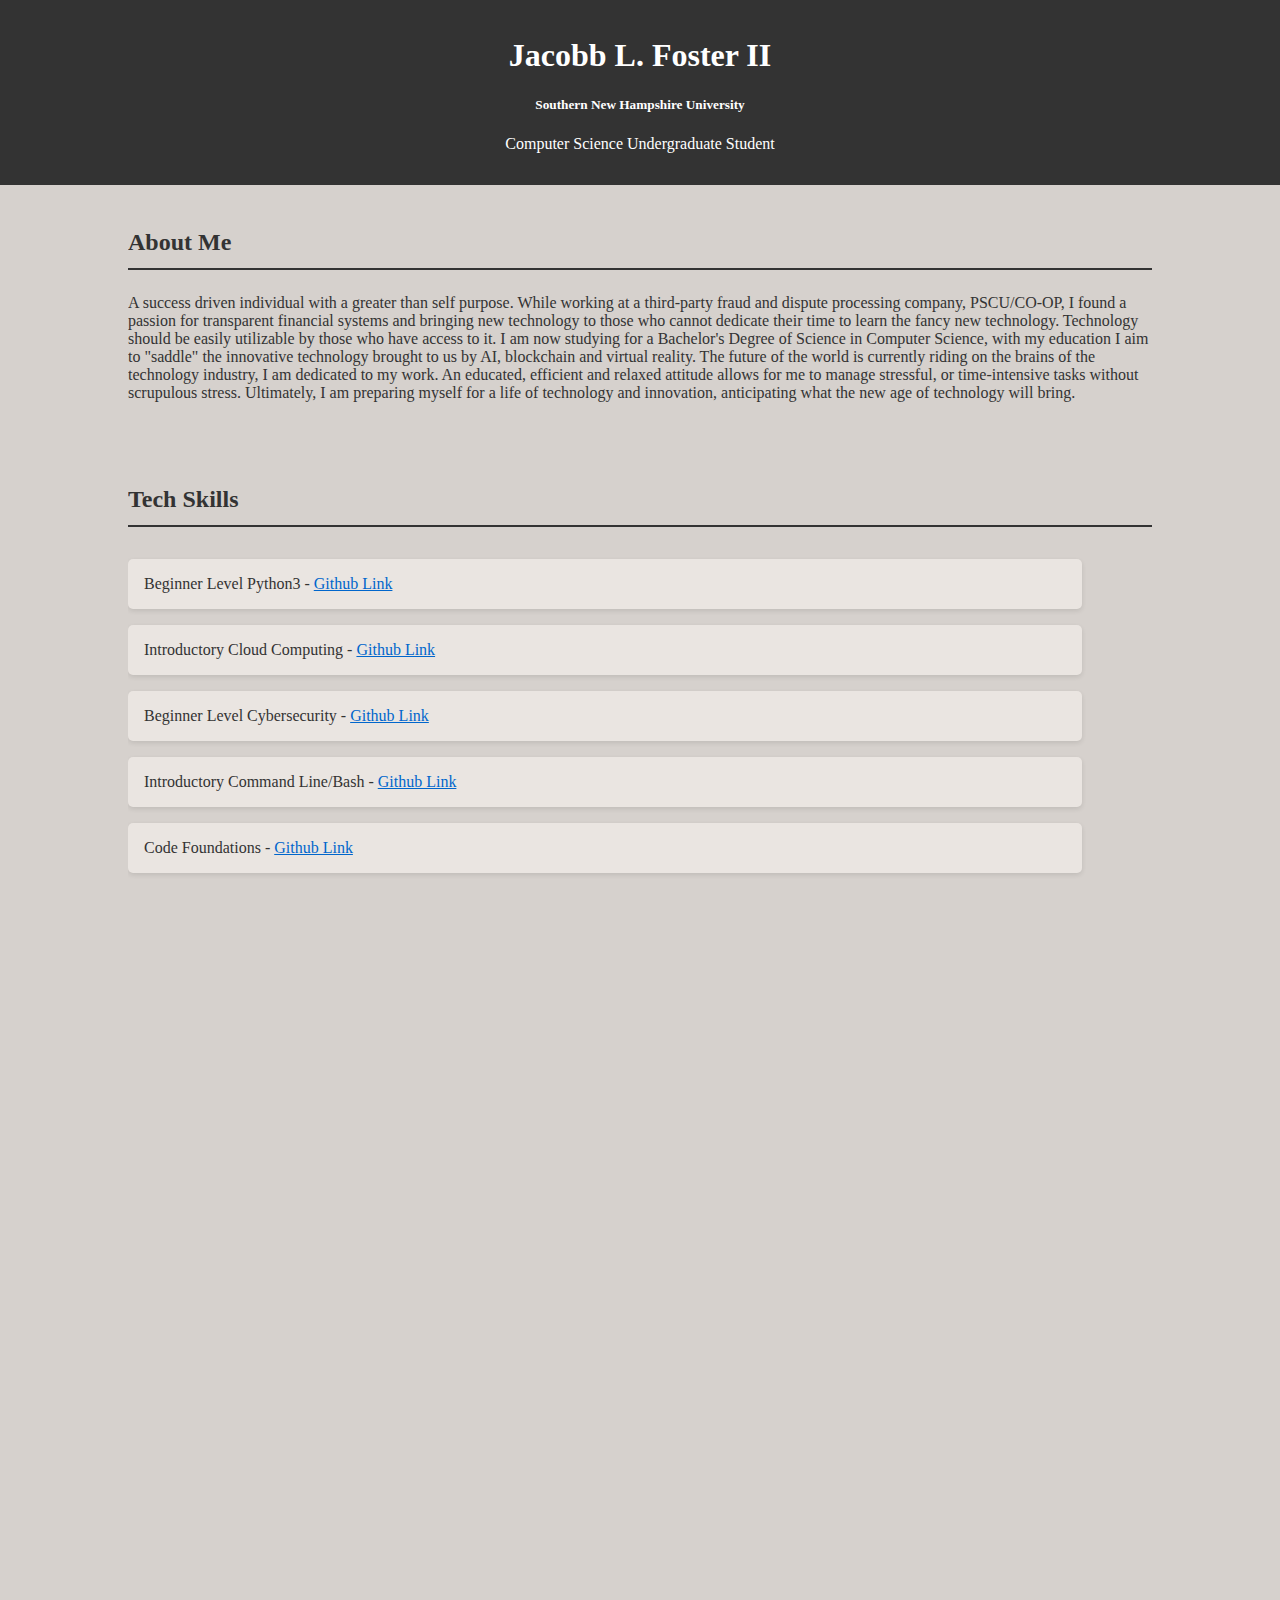
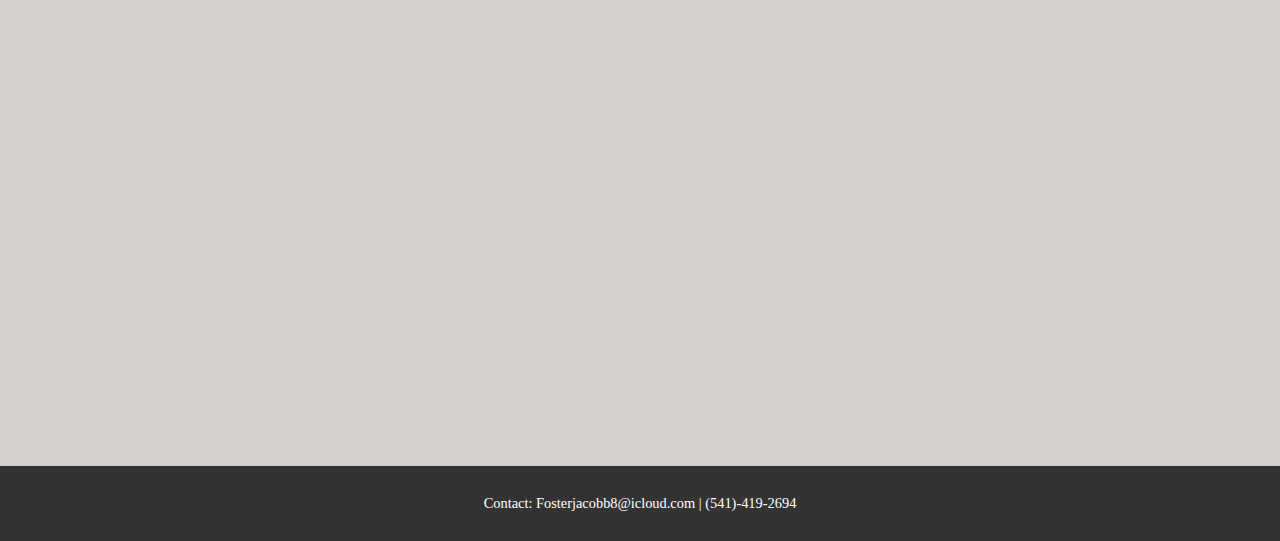
==== index.html @ 32edc23b "Update and rename JFwebpagev2.html to index.html" ====
<!DOCTYPE html>
<html lang="en">
<head>
    <meta charset="UTF-8">
    <meta name="viewport" content="width=device-width, initial-scale=1.0">
    <title>Jacobb L. Foster II - Portfolio</title>
    <link rel="stylesheet" href="jfwebpagestyles.css">
    <script src="jfwebpageanimations.js" defer></script>
</head>
<body>

    <header class="header">
        <h1>Jacobb L. Foster II</h1>
        <h5> Southern New Hampshire University</h5>
        <p>Computer Science Undergraduate Student</p>
    </header>

    <div class="container">
        <section class="section about box">
            <h2>About Me</h2>
            <p>A success driven individual with a greater than self purpose. While working at a third-party fraud and dispute processing company, PSCU/CO-OP, I found a passion for transparent financial systems and bringing new technology to those who cannot dedicate their time to learn the fancy new technology. Technology should be easily utilizable by those who have access to it. I am now studying for a Bachelor's Degree of Science in Computer Science, with my education I aim to "saddle" the innovative technology brought to us by AI, blockchain and virtual reality. The future of the world is currently riding on the brains of the technology industry, I am dedicated to my work. An educated, efficient and relaxed attitude allows for me to manage stressful, or time-intensive tasks without scrupulous stress. Ultimately, I am preparing myself for a life of technology and innovation, anticipating what the new age of technology will bring.</p>
        </section>

        <section class="section skills">
            <h2>Tech Skills</h2>
            <ul>
                <li>Beginner Level Python3 - <a href="https://github.com/Misplas/website-portfolio/blob/main/LearnPy3.pdf" >Github Link</a></li>
                <li>Introductory Cloud Computing - <a href="https://github.com/Misplas/website-portfolio/blob/main/IntroCloudComputing.pdf" >Github Link</a></li>
                <li>Beginner Level Cybersecurity - <a href="https://github.com/Misplas/website-portfolio/blob/main/Fundamentalsofcybsec.pdf" >Github Link</a></li>
                <li>Introductory Command Line/Bash - <a href="https://github.com/Misplas/website-portfolio/blob/main/CommandLine.pdf" >Github Link</a></li>
                <li>Code Foundations - <a href="https://github.com/Misplas/website-portfolio/blob/main/codefoundations.pdf" >Github Link</a></li>
            </ul>
        </section>
        <section class="section resume">
            <h2>Resume</h2>
            <ul>
                <li>
                    <strong>Professional Summary:</strong> I am a highly self-motivated and goal-driven individual with a proven ability to adapt to various environments and challenges. My meticulous attention to detail and structured approach to tasks ensure consistent success and excellence in all my endeavors. I excel in deconstructing complex concepts and presenting them in an easily understandable manner to both clients and professionals, facilitating effective communication and understanding.
                    <br><br>
                    With a strong background in team-building and a natural talent for fostering collaborative and productive work environments, I am an invaluable asset to any team. My ability to consider and improve the dynamics of my own and others' workspaces contributes significantly to the overall success and efficiency of the team. My dedication to continuous improvement and professional development further enhances my capability to thrive in any professional setting.
                </li>
                <li>
                    <strong>Work Experience:</strong>
                    <ul>
                        <li>Marco’s Pizza (July 2018 - June 2023)</li>
                        <li>PSCU/CO-OP Solutions (July 2023 - April 2024)</li>
                    </ul>
                </li>
                <li>
                    <strong>Certifications:</strong>
                    <ul>
                        <li>Adobe Photoshop 2018</li>
                        <li>Adobe Premiere Pro 2020</li>
                        <li>Adobe InDesign 2019</li>
                        <li>Microsoft Excel 2015</li>
                        <li>Microsoft Word 2015</li>
                        <li>Microsoft PowerPoint 2015</li>
                    </ul>
                </li>
            </ul>
        </section>
        <section class="section portfolio">
            <h2>Portfolio</h2>
            <p><a href="https://www.misplas.github.io"></a></p>
            <p><a href="https://www.codecademy.com/profiles/j8cobb" target="_blank">Codecademy Profile</a></p>
            <p><a href="https://www.linkedin.com/in/jacobbfoster/" target="https://www.linkedin.com/in/jacobbfoster/">Linkedin</a></p>
        </section>
    </div>

    <footer class="footer">
        <p>Contact: Fosterjacobb8@icloud.com | (541)-419-2694</p>
    </footer>

</body>
</html>
---- jfwebpagestyles.css ----
body {
    font-family: Cambria, Cochin, Georgia, Times, 'Times New Roman', serif, sans-serif;
    margin: 0;
    padding: 0;
    background-color: #d6d1cd;
    color: #333;
}

.header, .footer {
    background-color: #333;
    color: white;
    text-align: center;
    padding: 1em 0;
}

.container {
    width: 80%;
    margin: auto;
    overflow: hidden;
}

.section {
    padding: 1.5em 0;
}

.section h2 {
    border-bottom: 2px solid #333;
    padding-bottom: 0.5em;
    margin-bottom: 1em;
}

.skills ul, .resume ul {
    list-style-type: none;
    padding: 0;
    margin: 0;
}

.skills li, .resume li {
    background-color: #eae5e1;
    margin: 0.5em 0;
    padding: 1em;
    border-radius: 5px;
    box-shadow: 0 2px 5px rgba(0, 0, 0, 0.1);
}

.skills li:hover, .resume li:hover {
    background-color: #dcdcdc;
}

.contact-info a {
    color: #333;
    text-decoration: none;
}

a {
    color: #0066cc;
}

a:hover {
    text-decoration: underline;
}

footer {
    padding: 2em 0;
    margin-top: 2em;
    font-size: 0.9em;
    border-top: 1px solid #ccc;
}
.section {
    opacity: 0;
    transform: translateY(10px);
    transition: opacity 0.6s ease-out, transform 0.6s ease-out;
}

.section.fade-in {
    opacity: 1;
    transform: translateY(0);
}

.skills li {
    background-color: #eae5e1;
    margin: 0.5em 0;
    padding: 1em;
    border-radius: 5px;
    box-shadow: 0 2px 5px rgba(0, 0, 0, 0.1);
    transition: transform 0.3s ease-in-out, padding 0.3s ease-in-out, font-size 0.3s ease-in-out;
}

/* Hover effect */
.skills li:hover {
    transform: scale(1.03); /* Scales the box slightly */
    padding: 1.5em; /* Adjust padding to make text more legible */
}

/* Ensure text inside the box is legible */
.skills li{
    display: inline-block;
    width: 90%;
    height: 100%;
    text-decoration: none;
    color: inherit;
    font-size: 1em; /* Adjust font size if necessary */
}

.skills li:hover {
    text-decoration: underline;
}
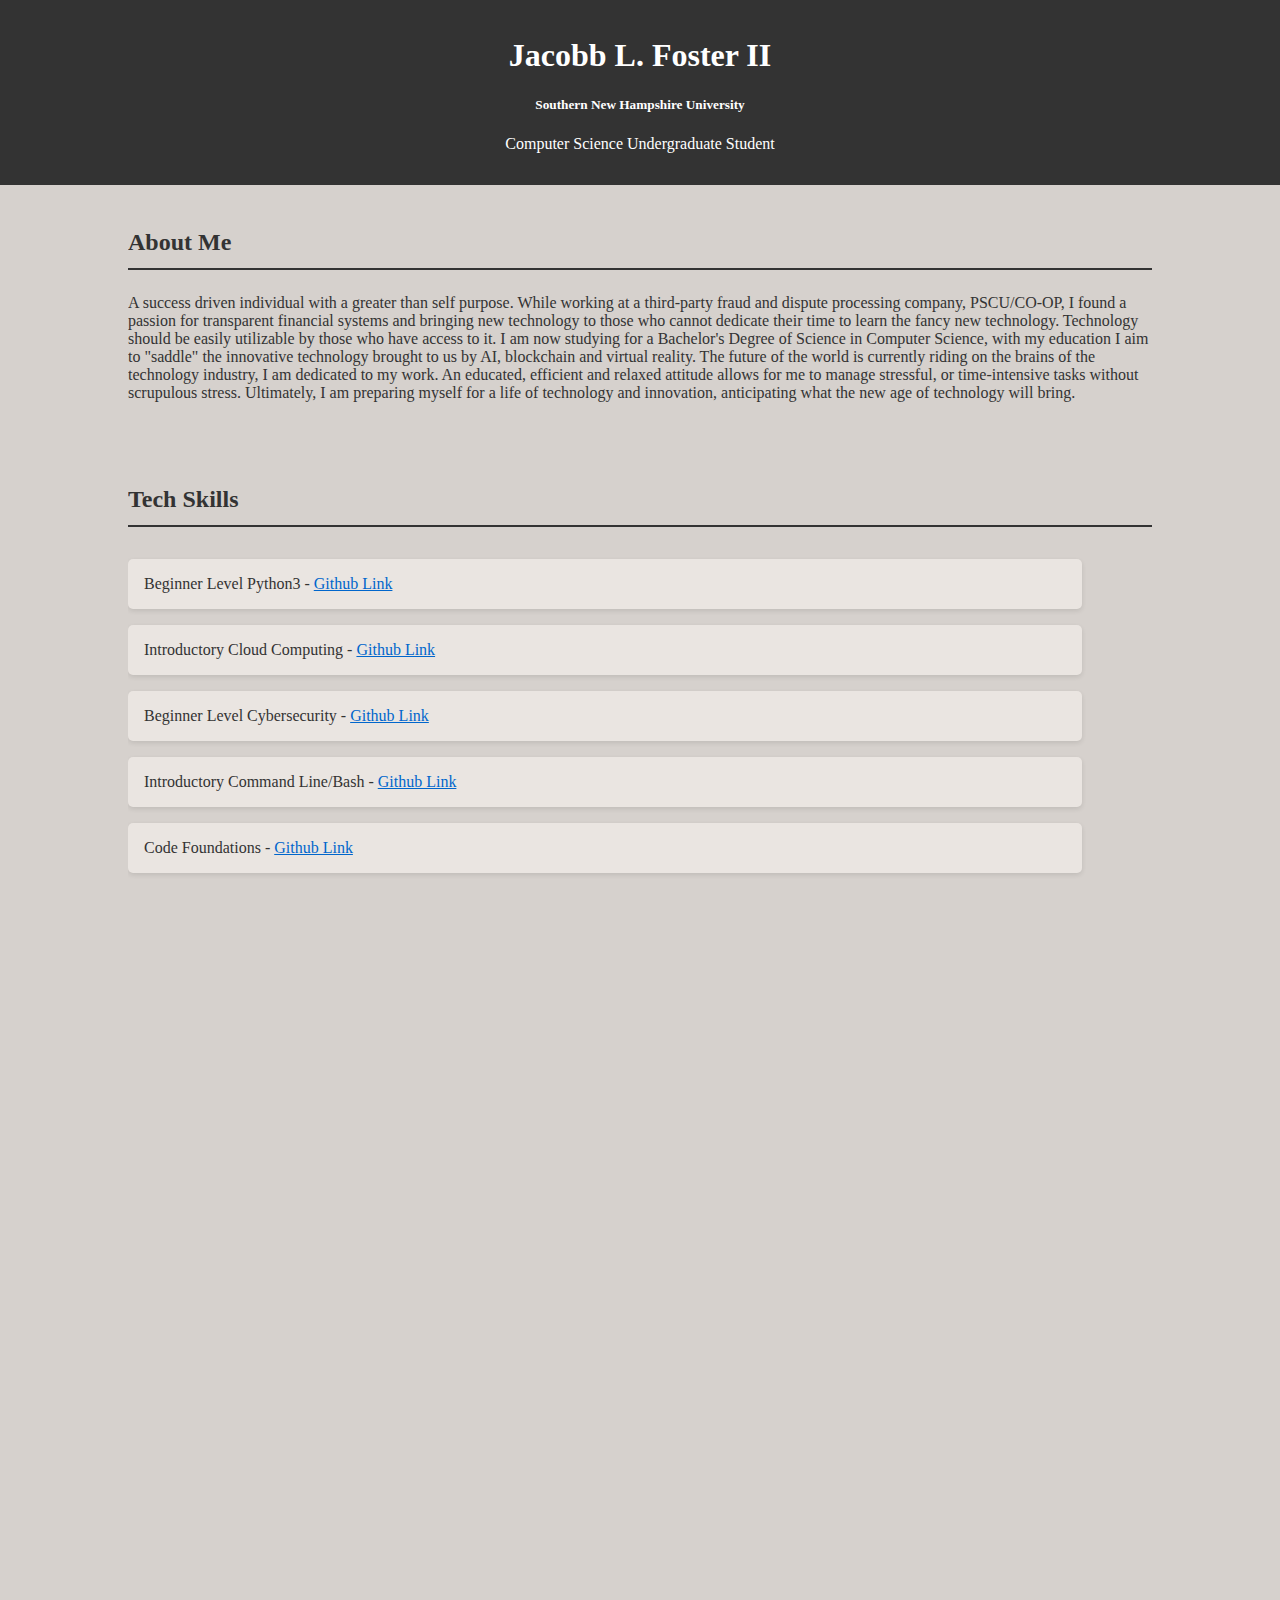
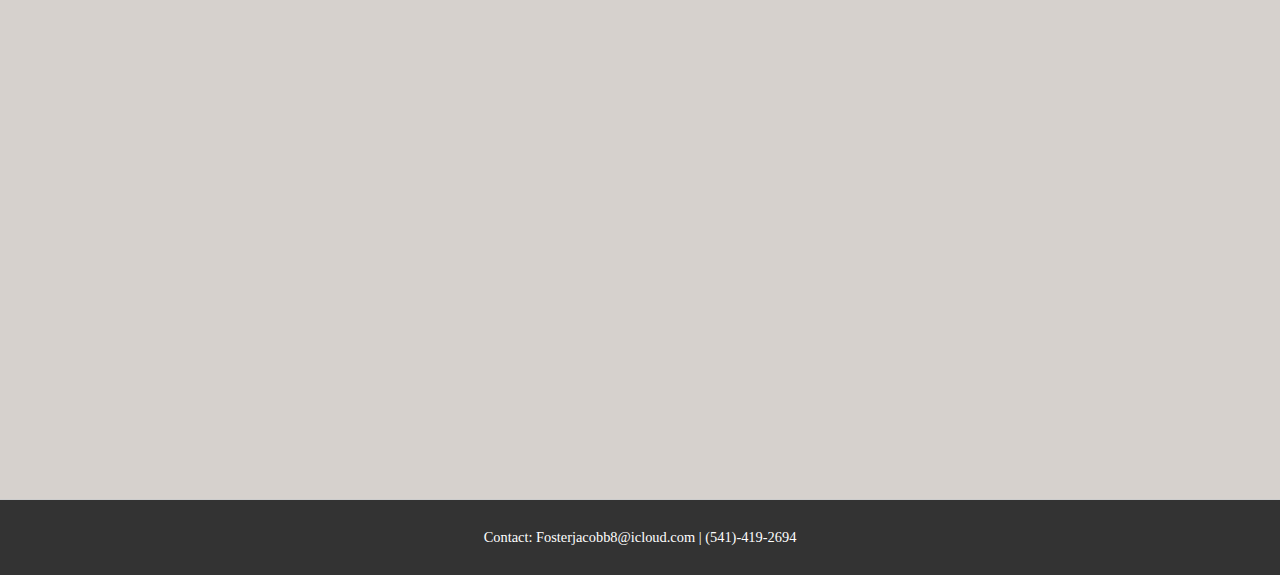
==== commit 8119c4ce: "SNHU Merit page" ====
--- a/index.html
+++ b/index.html
@@ -61,9 +61,10 @@
         </section>
         <section class="section portfolio">
             <h2>Portfolio</h2>
-            <p><a href="https://www.misplas.github.io"></a></p>
+            <p><a href="https://misplas.github.io/website-portfolio/"></a></p>
             <p><a href="https://www.codecademy.com/profiles/j8cobb" target="_blank">Codecademy Profile</a></p>
             <p><a href="https://www.linkedin.com/in/jacobbfoster/" target="https://www.linkedin.com/in/jacobbfoster/">Linkedin</a></p>
+            <p><a href="https://meritpages.com/Jacobb-Foster/8554774" target="https://meritpages.com/Jacobb-Foster/8554774">Southern New Hampshire University Merits</a></p>
         </section>
     </div>
 
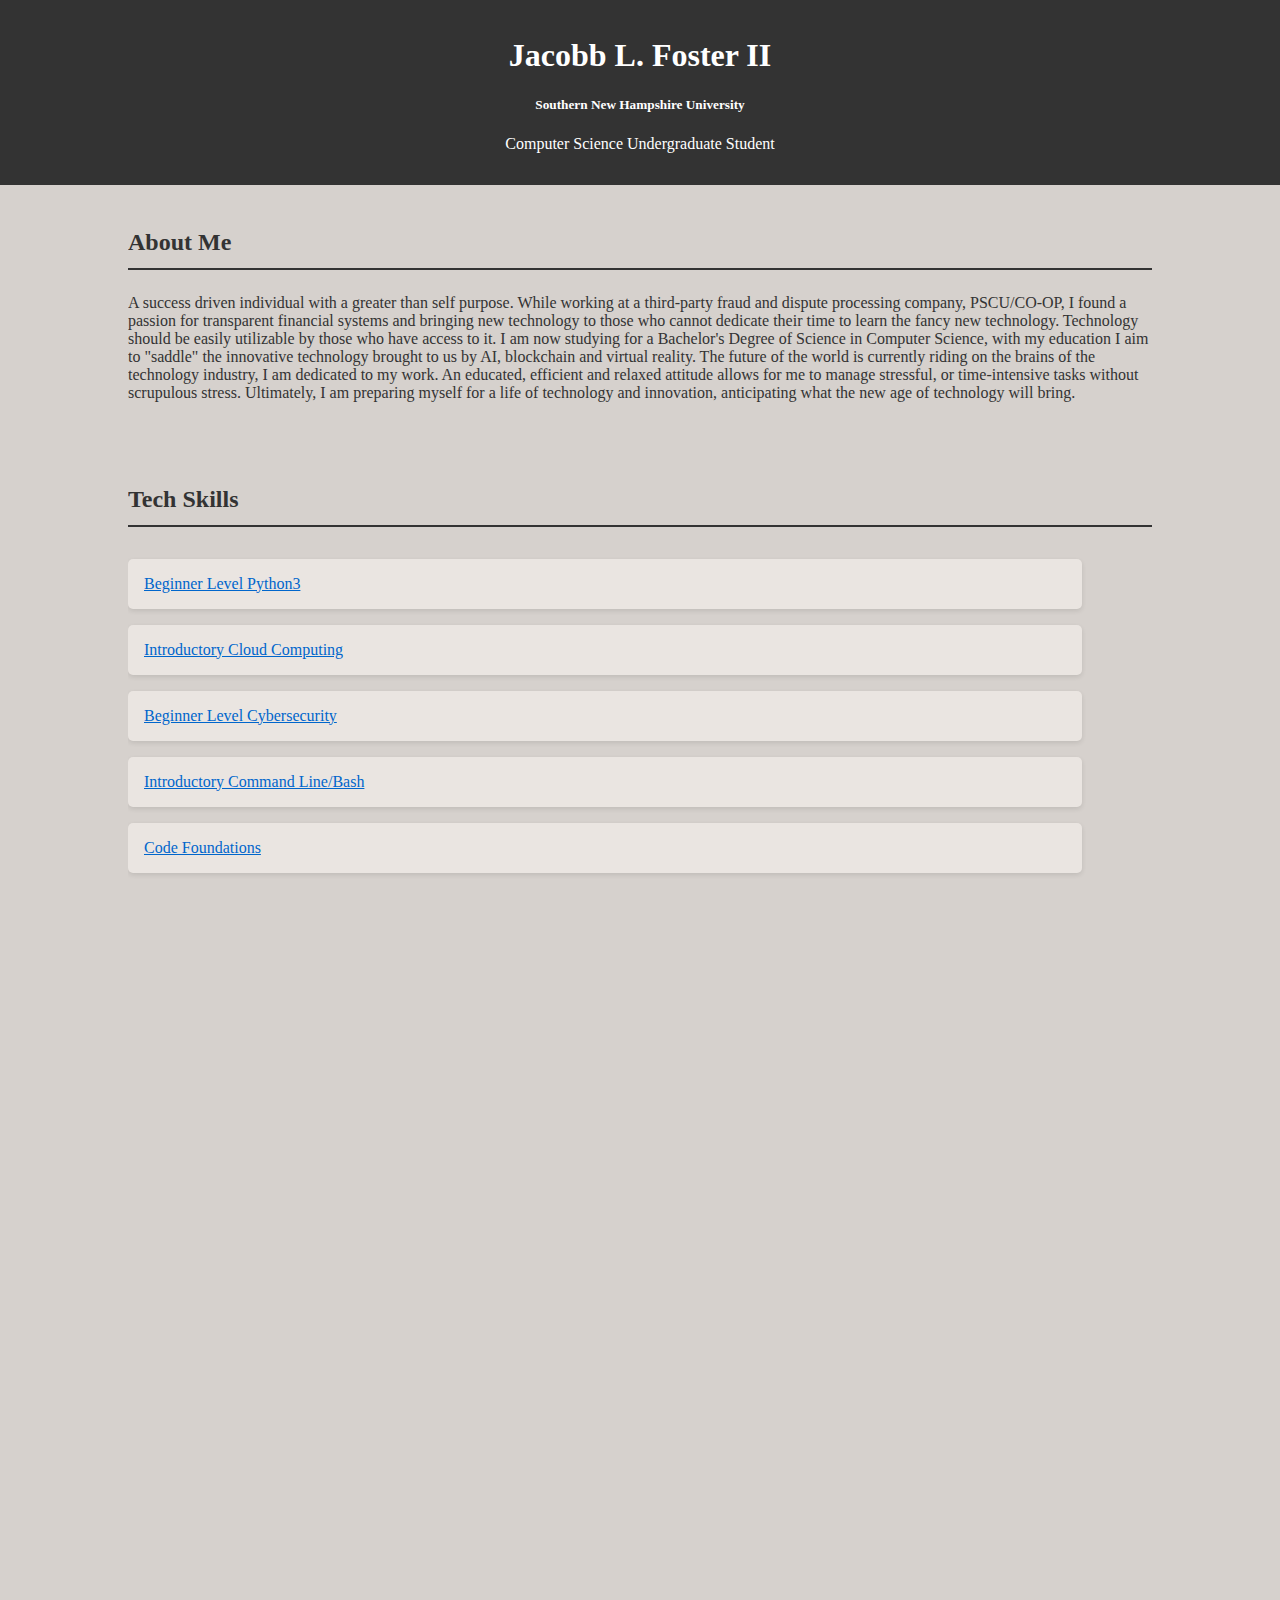
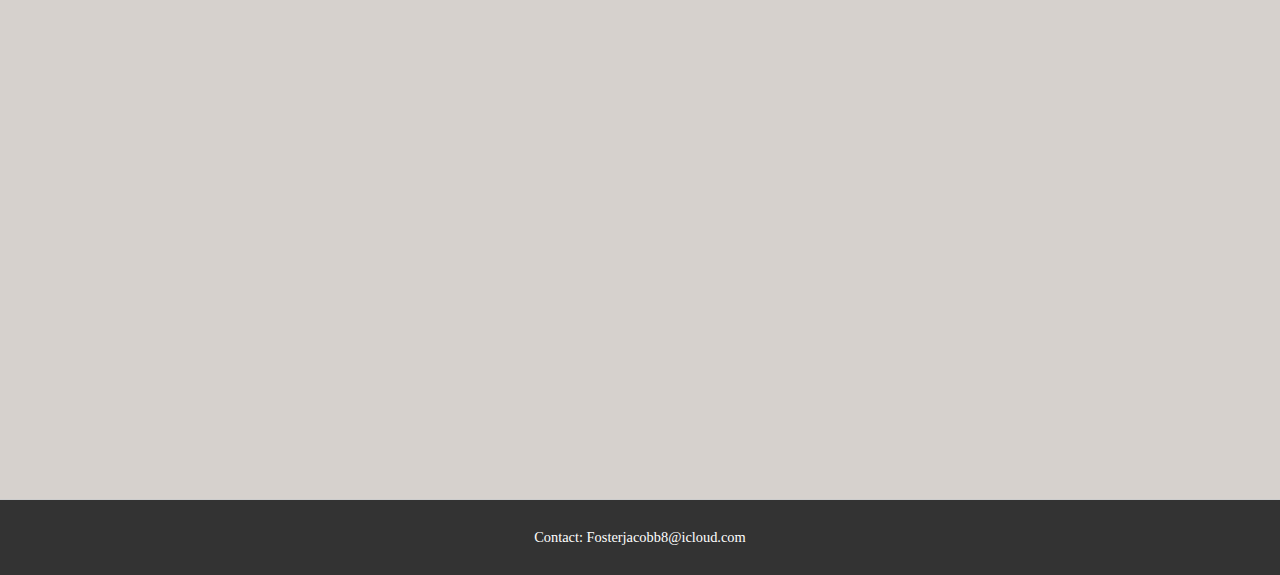
==== commit d1d36be0: "Hotfixes" ====
--- a/index.html
+++ b/index.html
@@ -24,11 +24,11 @@
         <section class="section skills">
             <h2>Tech Skills</h2>
             <ul>
-                <li>Beginner Level Python3 - <a href="https://github.com/Misplas/website-portfolio/blob/main/LearnPy3.pdf" >Github Link</a></li>
-                <li>Introductory Cloud Computing - <a href="https://github.com/Misplas/website-portfolio/blob/main/IntroCloudComputing.pdf" >Github Link</a></li>
-                <li>Beginner Level Cybersecurity - <a href="https://github.com/Misplas/website-portfolio/blob/main/Fundamentalsofcybsec.pdf" >Github Link</a></li>
-                <li>Introductory Command Line/Bash - <a href="https://github.com/Misplas/website-portfolio/blob/main/CommandLine.pdf" >Github Link</a></li>
-                <li>Code Foundations - <a href="https://github.com/Misplas/website-portfolio/blob/main/codefoundations.pdf" >Github Link</a></li>
+                <li><a href="https://github.com/Misplas/website-portfolio/blob/main/LearnPy3.pdf">Beginner Level Python3</a></li>
+                <li><a href="https://github.com/Misplas/website-portfolio/blob/main/IntroCloudComputing.pdf">Introductory Cloud Computing</a></li>
+                <li><a href="https://github.com/Misplas/website-portfolio/blob/main/Fundamentalsofcybsec.pdf">Beginner Level Cybersecurity</a></li>
+                <li><a href="https://github.com/Misplas/website-portfolio/blob/main/CommandLine.pdf">Introductory Command Line/Bash</a></li>
+                <li><a href="https://github.com/Misplas/website-portfolio/blob/main/codefoundations.pdf">Code Foundations</a></li>
             </ul>
         </section>
         <section class="section resume">
@@ -40,7 +40,7 @@
                     With a strong background in team-building and a natural talent for fostering collaborative and productive work environments, I am an invaluable asset to any team. My ability to consider and improve the dynamics of my own and others' workspaces contributes significantly to the overall success and efficiency of the team. My dedication to continuous improvement and professional development further enhances my capability to thrive in any professional setting.
                 </li>
                 <li>
-                    <strong>Work Experience:</strong>
+                    <strong>Employment History:</strong>
                     <ul>
                         <li>Marco’s Pizza (July 2018 - June 2023)</li>
                         <li>PSCU/CO-OP Solutions (July 2023 - April 2024)</li>
@@ -69,7 +69,7 @@
     </div>
 
     <footer class="footer">
-        <p>Contact: Fosterjacobb8@icloud.com | (541)-419-2694</p>
+        <p>Contact: Fosterjacobb8@icloud.com </p>
     </footer>
 
 </body>
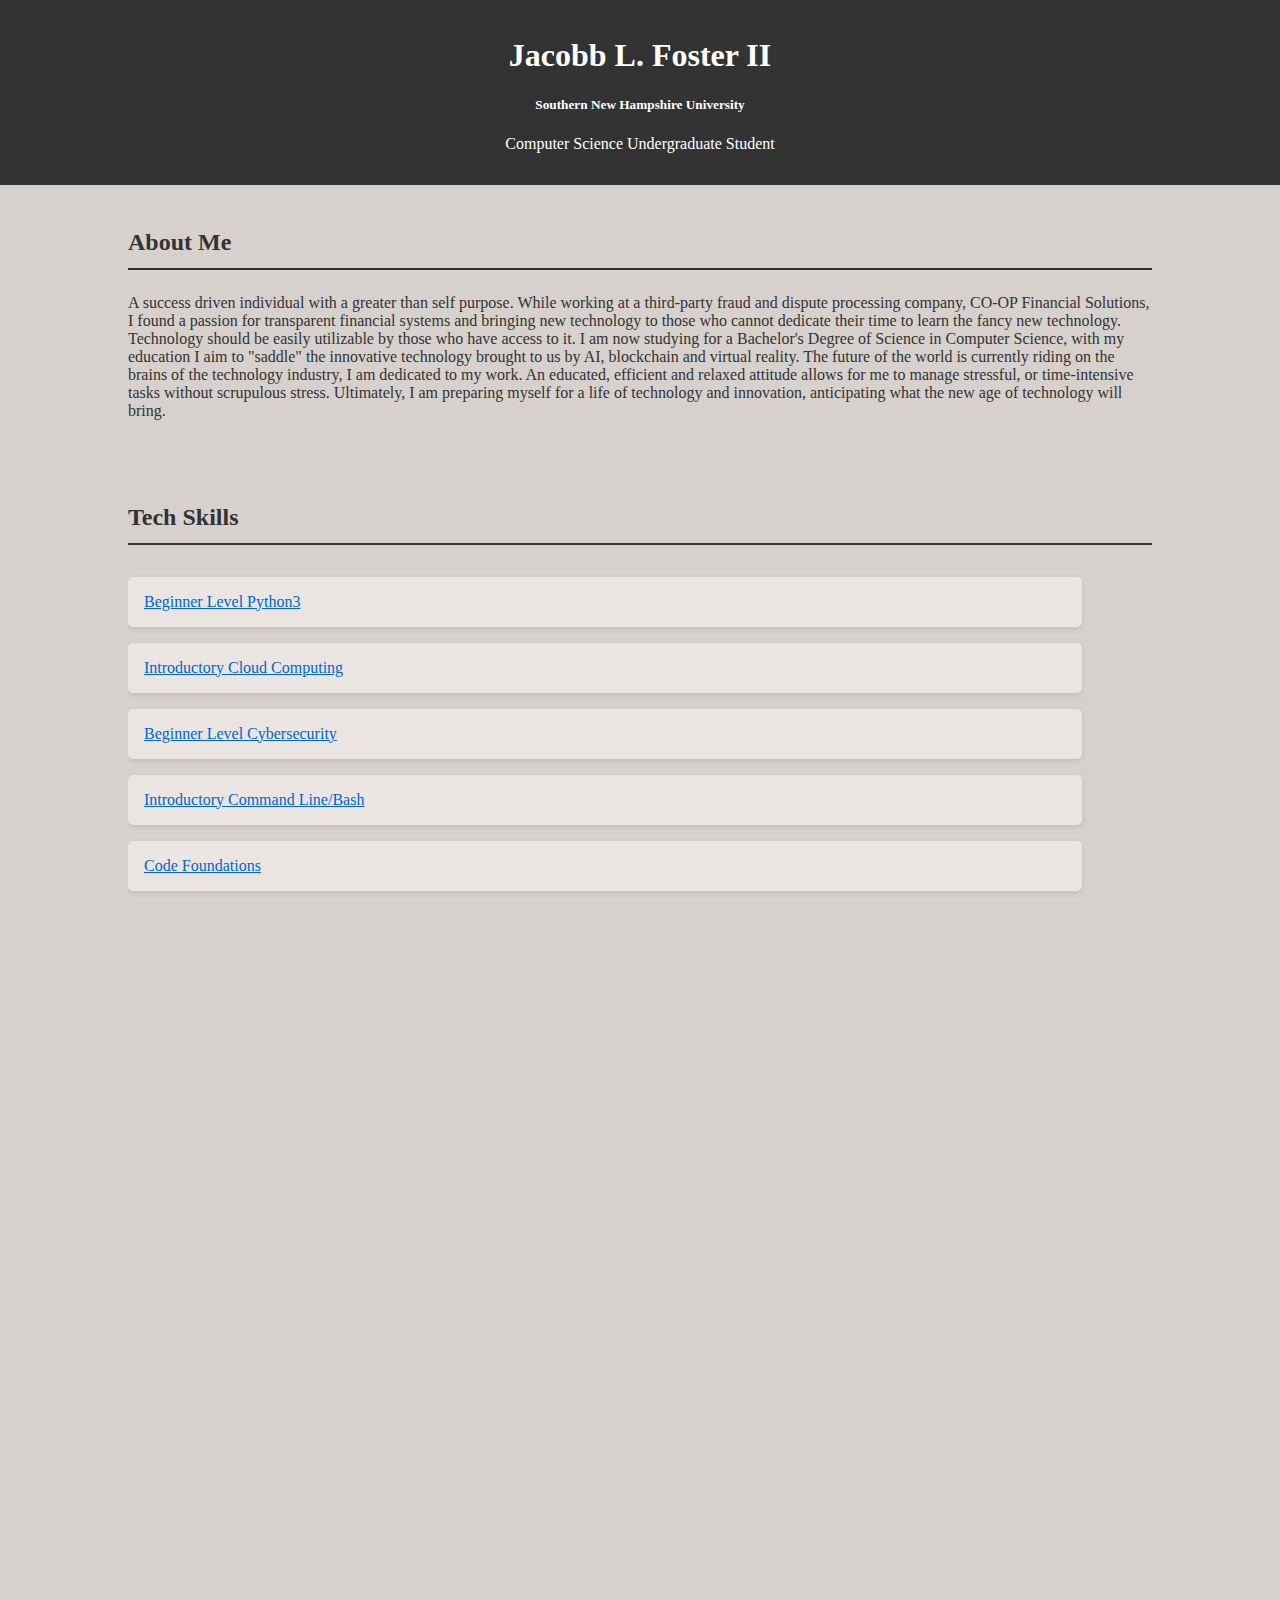
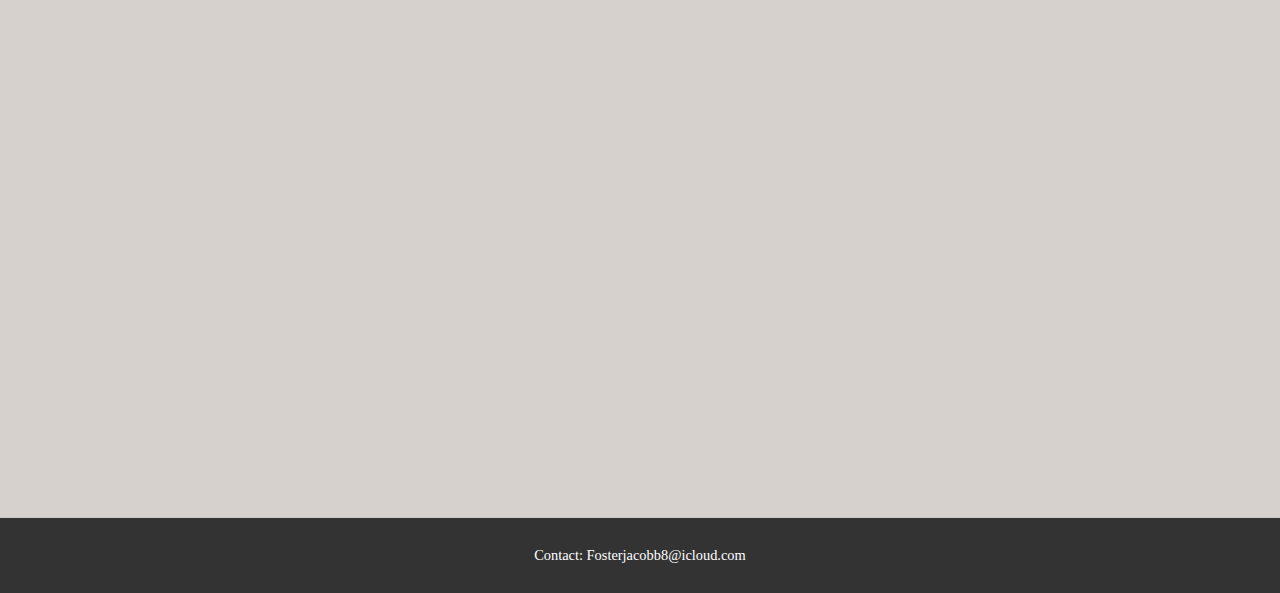
==== commit 02c74f45: "Hotfix 1.1" ====
--- a/index.html
+++ b/index.html
@@ -18,17 +18,17 @@
     <div class="container">
         <section class="section about box">
             <h2>About Me</h2>
-            <p>A success driven individual with a greater than self purpose. While working at a third-party fraud and dispute processing company, PSCU/CO-OP, I found a passion for transparent financial systems and bringing new technology to those who cannot dedicate their time to learn the fancy new technology. Technology should be easily utilizable by those who have access to it. I am now studying for a Bachelor's Degree of Science in Computer Science, with my education I aim to "saddle" the innovative technology brought to us by AI, blockchain and virtual reality. The future of the world is currently riding on the brains of the technology industry, I am dedicated to my work. An educated, efficient and relaxed attitude allows for me to manage stressful, or time-intensive tasks without scrupulous stress. Ultimately, I am preparing myself for a life of technology and innovation, anticipating what the new age of technology will bring.</p>
+            <p>A success driven individual with a greater than self purpose. While working at a third-party fraud and dispute processing company, CO-OP Financial Solutions, I found a passion for transparent financial systems and bringing new technology to those who cannot dedicate their time to learn the fancy new technology. Technology should be easily utilizable by those who have access to it. I am now studying for a Bachelor's Degree of Science in Computer Science, with my education I aim to "saddle" the innovative technology brought to us by AI, blockchain and virtual reality. The future of the world is currently riding on the brains of the technology industry, I am dedicated to my work. An educated, efficient and relaxed attitude allows for me to manage stressful, or time-intensive tasks without scrupulous stress. Ultimately, I am preparing myself for a life of technology and innovation, anticipating what the new age of technology will bring.</p>
         </section>
 
         <section class="section skills">
             <h2>Tech Skills</h2>
             <ul>
-                <li><a href="https://github.com/Misplas/website-portfolio/blob/main/LearnPy3.pdf">Beginner Level Python3</a></li>
-                <li><a href="https://github.com/Misplas/website-portfolio/blob/main/IntroCloudComputing.pdf">Introductory Cloud Computing</a></li>
-                <li><a href="https://github.com/Misplas/website-portfolio/blob/main/Fundamentalsofcybsec.pdf">Beginner Level Cybersecurity</a></li>
-                <li><a href="https://github.com/Misplas/website-portfolio/blob/main/CommandLine.pdf">Introductory Command Line/Bash</a></li>
-                <li><a href="https://github.com/Misplas/website-portfolio/blob/main/codefoundations.pdf">Code Foundations</a></li>
+                <li><a href="https://github.com/Misplas/website-portfolio/blob/main/Photos/LearnPy3.pdf">Beginner Level Python3</a></li>
+                <li><a href="https://github.com/Misplas/website-portfolio/blob/main/Photos/IntroCloudComputing.pdf">Introductory Cloud Computing</a></li>
+                <li><a href="https://github.com/Misplas/website-portfolio/blob/main/Photos/Fundamentalsofcybsec.pdf">Beginner Level Cybersecurity</a></li>
+                <li><a href="https://github.com/Misplas/website-portfolio/blob/main/Photos/CommandLine.pdf">Introductory Command Line/Bash</a></li>
+                <li><a href="https://github.com/Misplas/website-portfolio/blob/main/Photos/codefoundations.pdf">Code Foundations</a></li>
             </ul>
         </section>
         <section class="section resume">
@@ -43,7 +43,7 @@
                     <strong>Employment History:</strong>
                     <ul>
                         <li>Marco’s Pizza (July 2018 - June 2023)</li>
-                        <li>PSCU/CO-OP Solutions (July 2023 - April 2024)</li>
+                        <li>CO-OP Financial Solutions (July 2023 - April 2024)</li>
                     </ul>
                 </li>
                 <li>
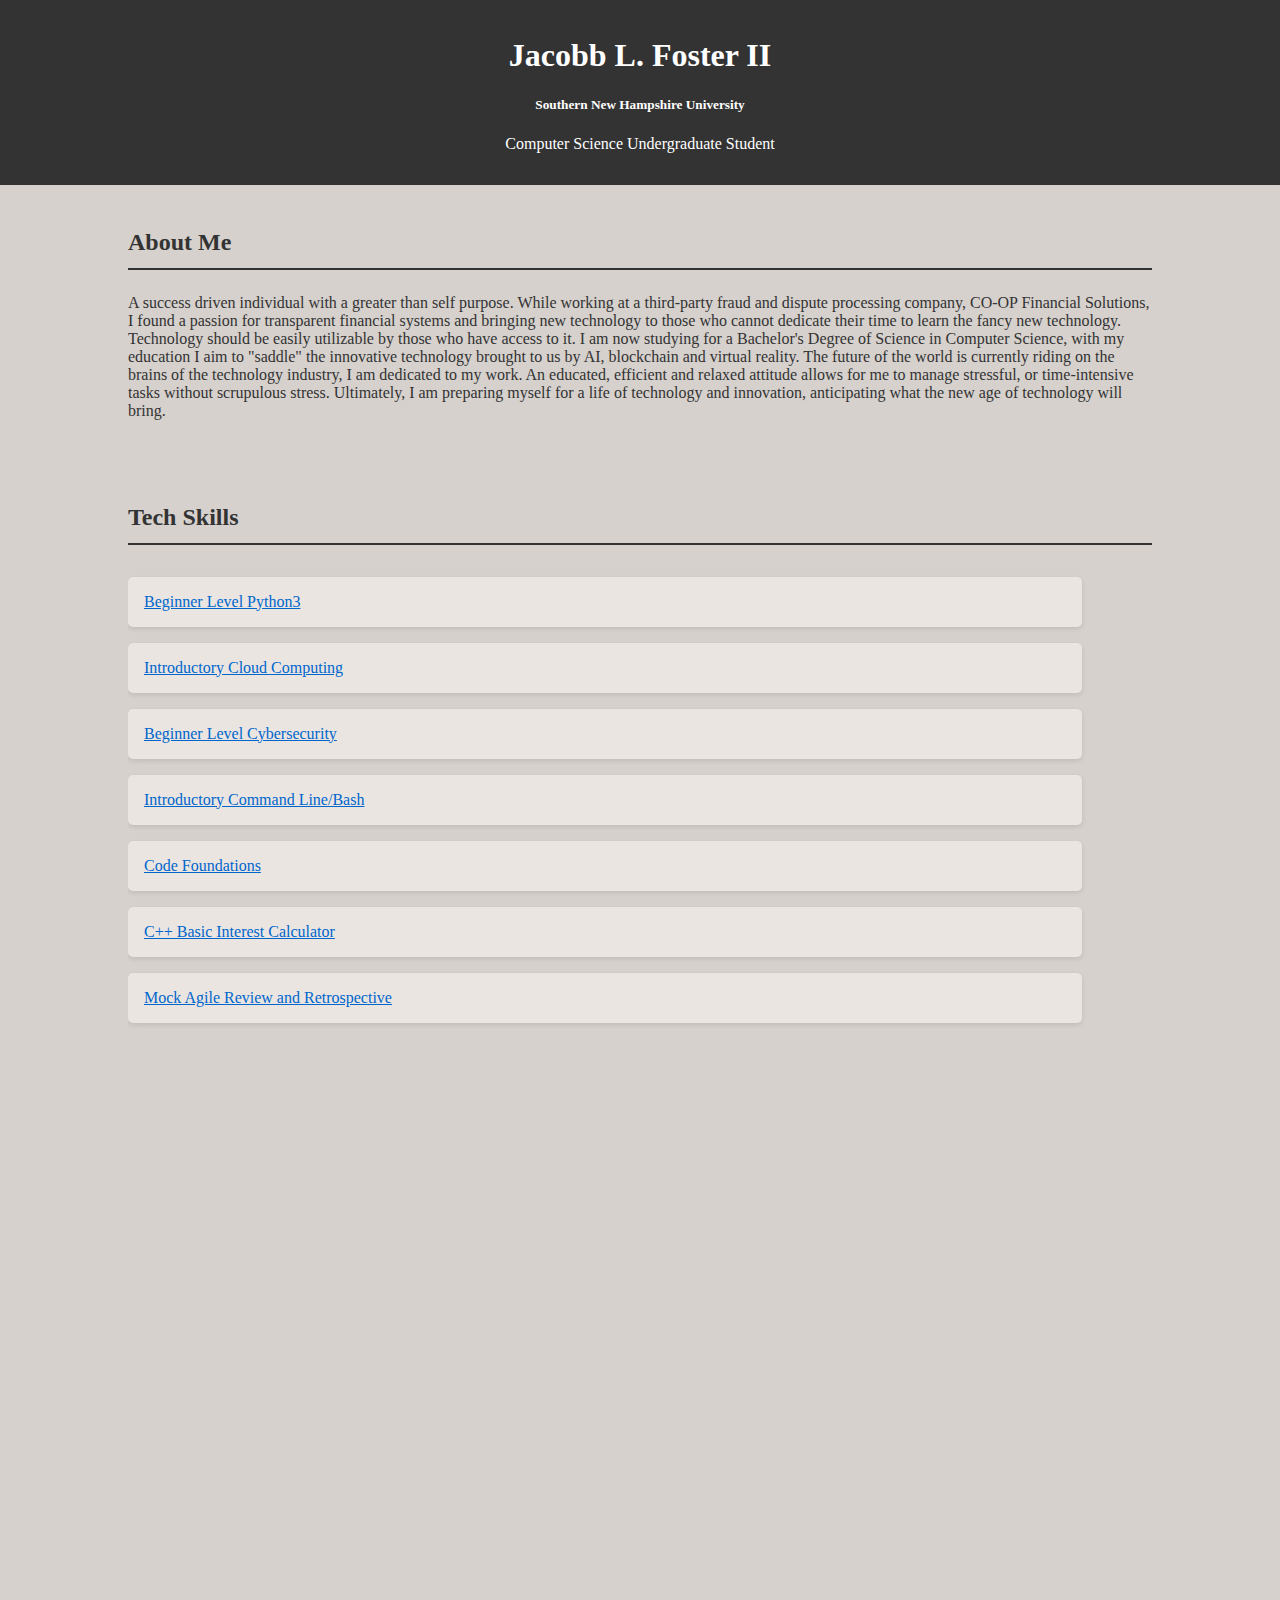
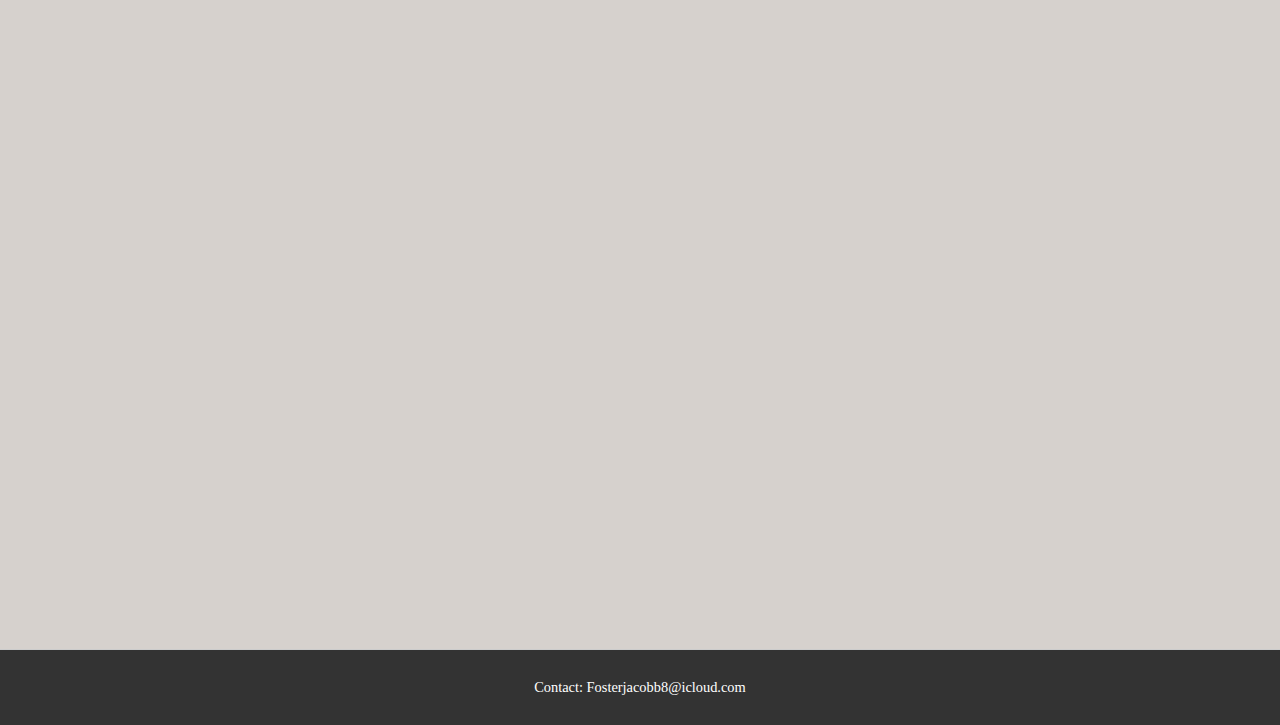
==== commit 7b80af8c: "Update index.html" ====
--- a/index.html
+++ b/index.html
@@ -29,6 +29,8 @@
                 <li><a href="https://github.com/Misplas/website-portfolio/blob/main/Photos/Fundamentalsofcybsec.pdf">Beginner Level Cybersecurity</a></li>
                 <li><a href="https://github.com/Misplas/website-portfolio/blob/main/Photos/CommandLine.pdf">Introductory Command Line/Bash</a></li>
                 <li><a href="https://github.com/Misplas/website-portfolio/blob/main/Photos/codefoundations.pdf">Code Foundations</a></li>
+                <li><a href="https://github.com/Misplas/BasicInterestCalculator">C++ Basic Interest Calculator</a></li>
+                <li><a href="https://github.com/Misplas/Mock-Agile-SNHU-Travel/settings">Mock Agile Review and Retrospective</a></li>
             </ul>
         </section>
         <section class="section resume">
